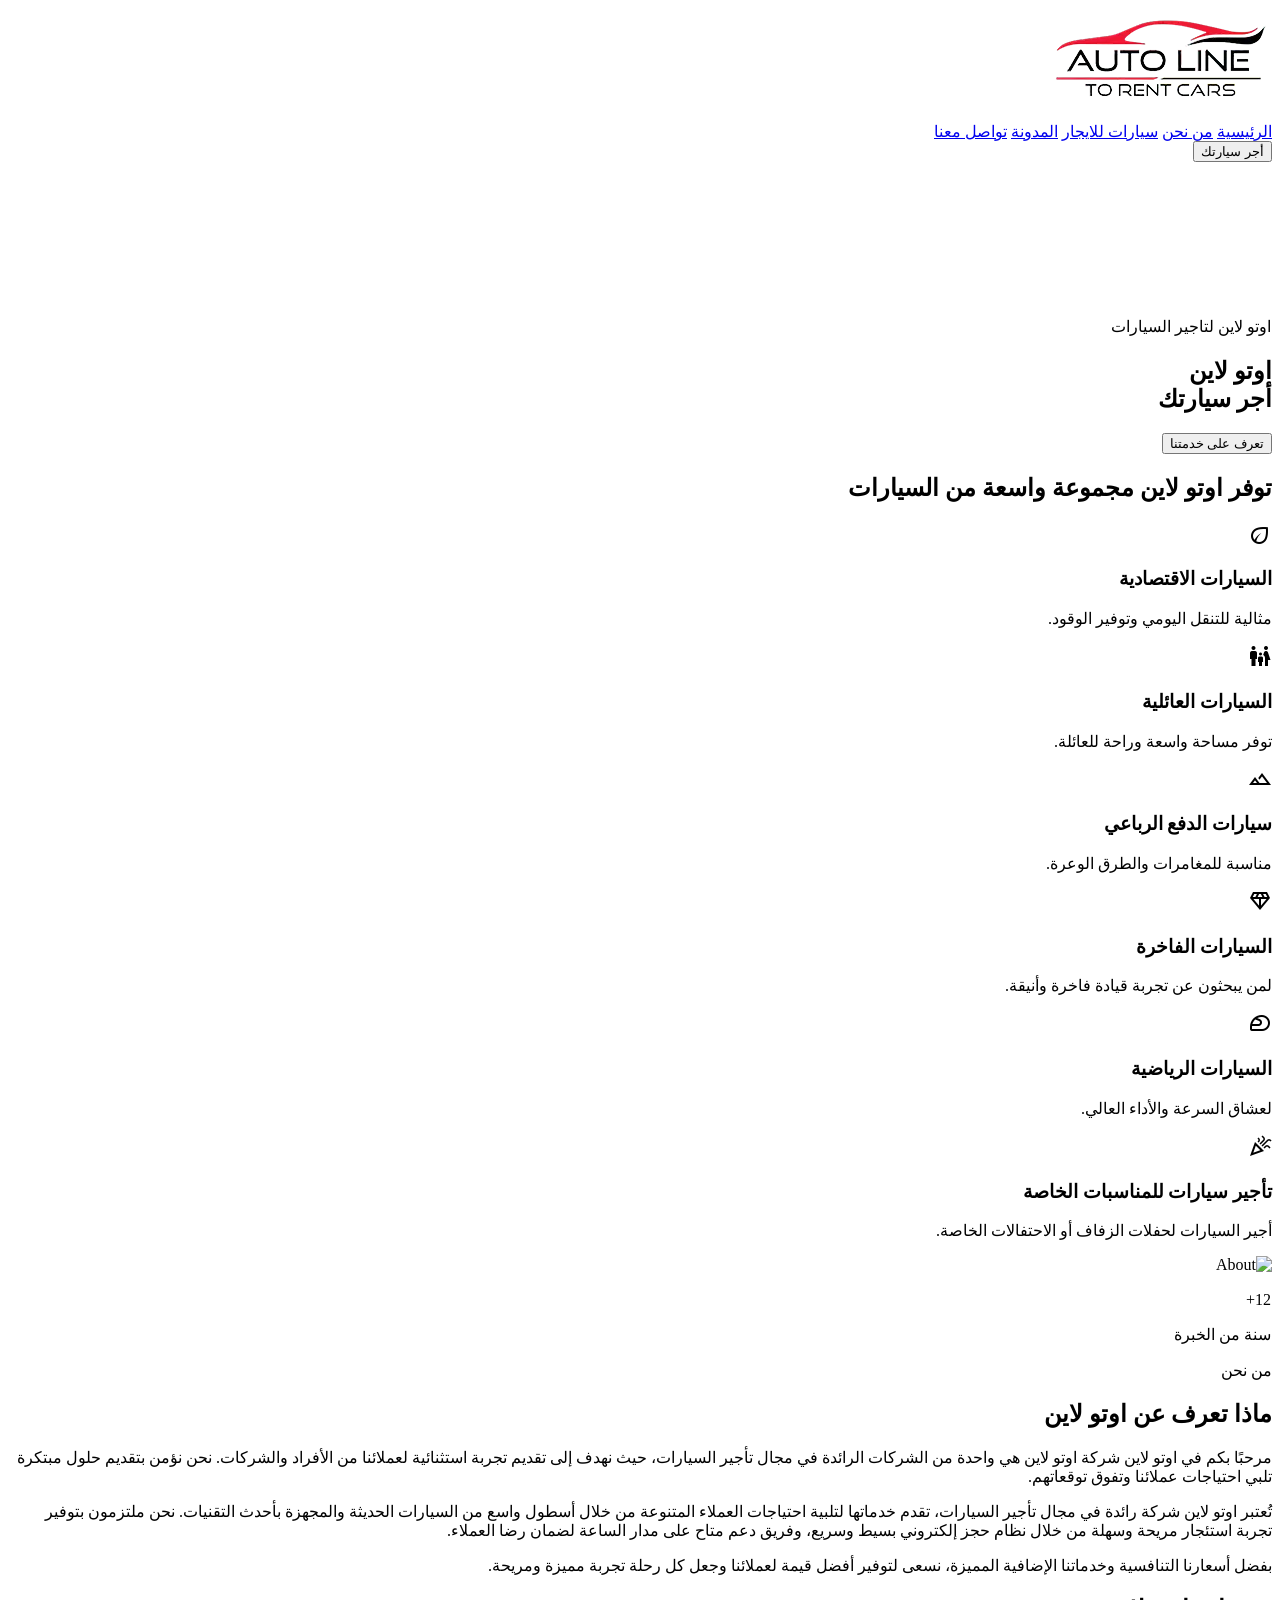
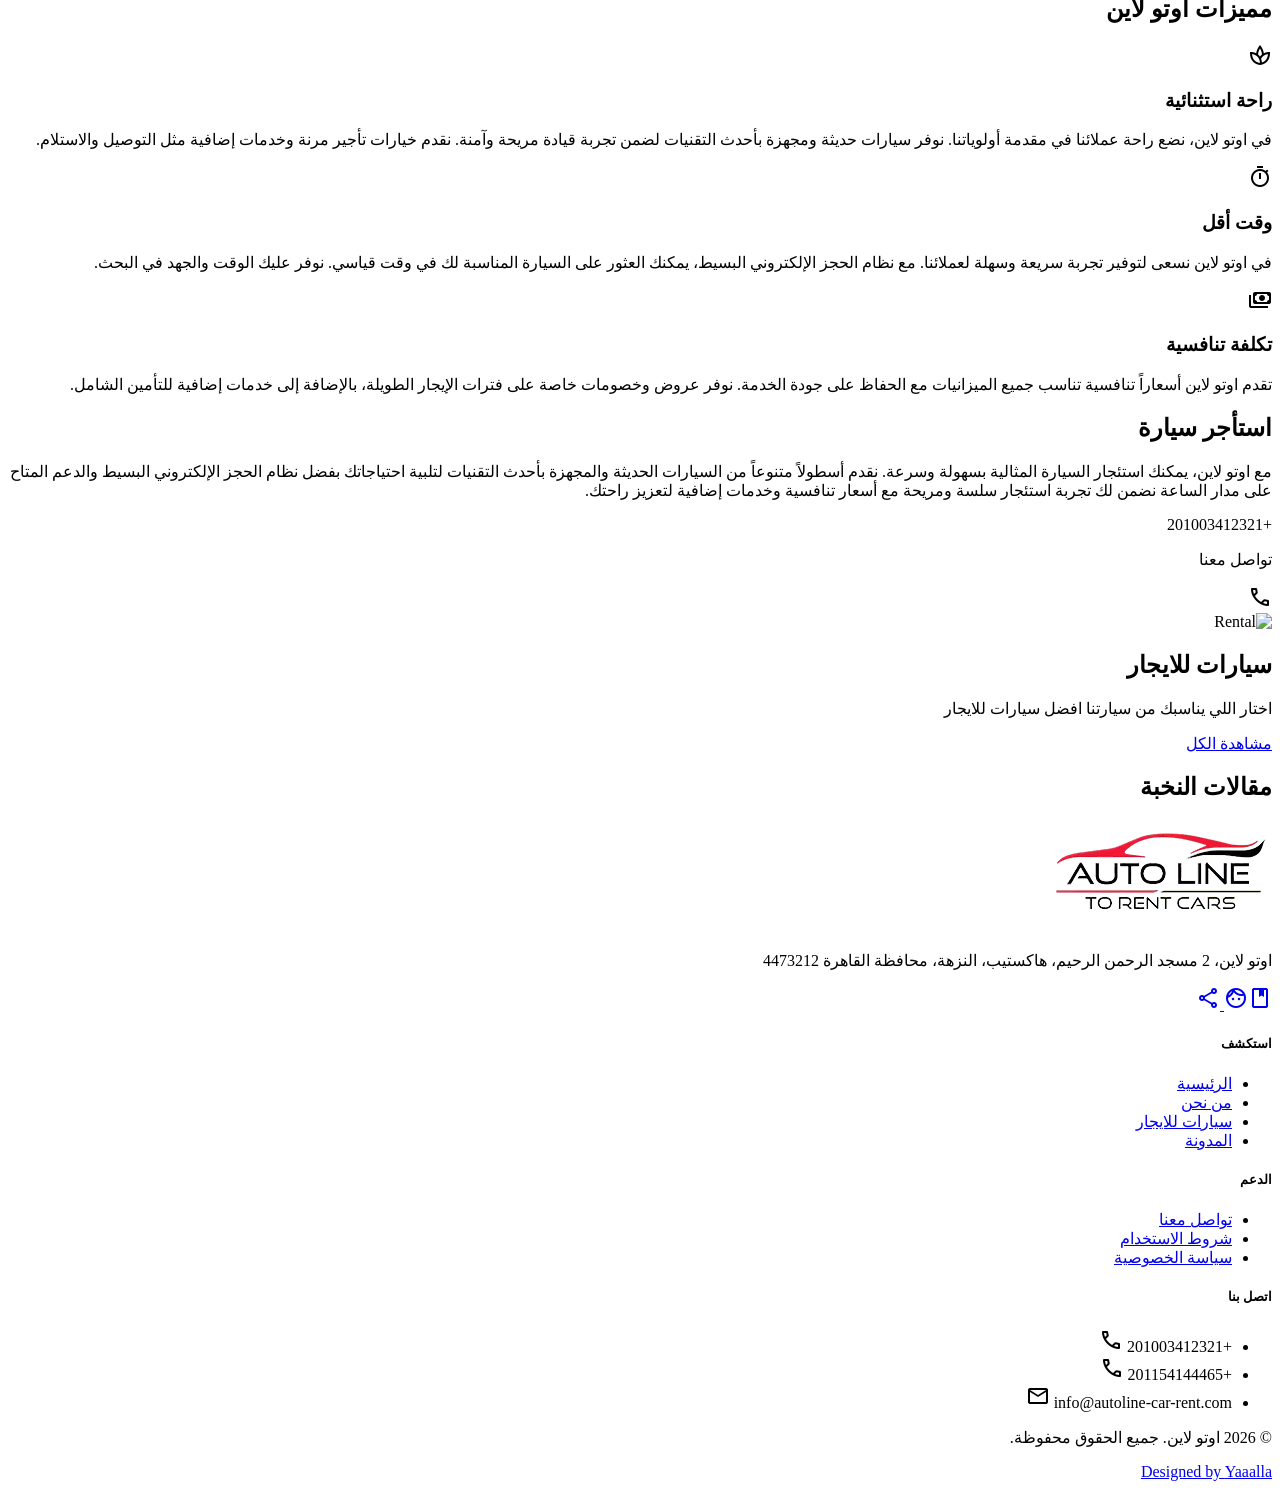
==== index.html @ dcdadbb6 "frist push" ====
<!DOCTYPE html>
<html class="dark" lang="ar" dir="rtl">

<head>
    <meta charset="utf-8" />
    <meta content="width=device-width, initial-scale=1.0" name="viewport" />
    <title>اوتو لاين | تأجير سيارات فاخرة في دبي</title>
    <meta name="description"
        content="اوتو لاين لتاجير السيارات. استمتع بتجربة قيادة لا مثيل لها مع مجموعتنا الواسعة من السيارات الحديثة والفاخرة." />
    <script src="https://cdn.tailwindcss.com?plugins=forms,container-queries"></script>
    <link
        href="https://fonts.googleapis.com/css2?family=Cormorant+Garamond:wght@400;600;700&family=Manrope:wght@300;400;500;600;700&family=Cairo:wght@400;700&display=swap"
        rel="stylesheet" />
    <link href="https://fonts.googleapis.com/css2?family=Material+Symbols+Outlined:wght,FILL@100..700,0..1&display=swap"
        rel="stylesheet" />
    <link rel="stylesheet" href="index.css">
    <link rel="stylesheet" href="mobile_app.css">
    <script id="tailwind-config">
        tailwind.config = {
            darkMode: "class",
            theme: {
                extend: {
                    colors: {
                        "primary": "#c9a96e",
                        "background-dark": "#12110f",
                        "surface": "#1c1c1c",
                    },
                    fontFamily: {
                        "display": ["Manrope", "Cairo", "sans-serif"],
                        "serif": ["Cormorant Garamond", "serif"],
                    },
                },
            },
        }
    </script>
    <style>
        .hero-gradient {
            background: linear-gradient(to bottom, rgba(18, 17, 15, 0.2) 0%, rgba(18, 17, 15, 0.9) 100%);
        }

        .glass {
            background: rgba(255, 255, 255, 0.05);
            backdrop-filter: blur(10px);
            border: 1px solid rgba(255, 255, 255, 0.1);
        }
    </style>
</head>

<body class="bg-background-dark text-slate-100 font-display">
    <!-- Top Navigation -->
    <header
        class="fixed top-0 w-full z-50 border-b border-white/10 bg-background-dark/80 backdrop-blur-md px-6 lg:px-20 py-4 flex items-center justify-between">
        <a href="index.html" class="flex items-center gap-2">
            <img src="logo-b.webp" alt="AutoLine Logo" class="h-12 w-auto object-contain" />
        </a>
        <nav class="hidden md:flex items-center gap-10">
            <a class="text-sm font-medium hover:text-primary transition-colors uppercase tracking-widest text-primary"
                href="index.html">الرئيسية</a>
            <a class="text-sm font-medium hover:text-primary transition-colors uppercase tracking-widest"
                href="about.html">من نحن</a>
            <a class="text-sm font-medium hover:text-primary transition-colors uppercase tracking-widest"
                href="fleet.html">سيارات للايجار</a>
            <a class="text-sm font-medium hover:text-primary transition-colors uppercase tracking-widest"
                href="blog.html">المدونة</a>
            <a class="text-sm font-medium hover:text-primary transition-colors uppercase tracking-widest"
                href="contact.html">تواصل معنا</a>
        </nav>
        <button onclick="window.location.href='fleet.html'"
            class="bg-primary text-background-dark px-8 py-2.5 rounded-lg font-bold text-sm uppercase tracking-wider hover:bg-white transition-all shadow-lg">أجر
            سيارتك</button>
    </header>

    <!-- Hero Section -->
    <section class="relative h-screen w-full flex flex-col items-center justify-center overflow-hidden">
        <div class="absolute inset-0 z-0 text-right">
            <div class="absolute inset-0 hero-gradient z-10"></div>
            <video autoplay class="absolute inset-0 w-full h-full object-cover grayscale opacity-40" loop muted
                playsinline preload="none"
                poster="https://lh3.googleusercontent.com/aida-public/[base64]">
                <source
                    src="https://assets.mixkit.co/videos/preview/mixkit-black-luxury-car-parked-under-a-covered-driveway-34440-large.mp4"
                    type="video/mp4" />
            </video>
        </div>
        <div class="relative z-20 text-center px-4 max-w-5xl">
            <div class="glass inline-block px-6 py-2 rounded-full mb-8">
                <span class="text-primary font-serif text-xl tracking-wide">اوتو لاين لتاجير السيارات</span>
            </div>
            <h1 class="font-serif text-6xl md:text-8xl lg:text-[80px] leading-tight text-white mb-8 italic">
                اوتو لاين <br /> <span class="italic text-primary">أجر سيارتك</span>
            </h1>
            <button onclick="window.location.href='fleet.html'"
                class="bg-primary text-background-dark px-12 py-4 rounded-xl font-bold text-lg uppercase tracking-wider hover:bg-white transition-all shadow-2xl">تعرف
                على خدمتنا</button>
        </div>
    </section>

    <!-- Services Section -->
    <section class="py-24 px-6 lg:px-20 bg-background-dark border-b border-white/5">
        <div class="max-w-7xl mx-auto">
            <div class="mb-16 text-right">
                <h2 class="font-serif text-5xl text-white mb-4 italic">توفر اوتو لاين مجموعة واسعة من السيارات</h2>
                <div class="h-1 w-20 bg-primary mb-8 ml-auto"></div>
            </div>
            <div class="grid md:grid-cols-2 lg:grid-cols-3 gap-8">
                <div
                    class="p-8 border border-white/5 bg-surface rounded-2xl hover:border-primary/30 transition-all text-right group">
                    <span
                        class="text-primary material-symbols-outlined text-4xl mb-6 group-hover:scale-110 transition-transform block">eco</span>
                    <h3 class="text-xl font-bold text-white mb-4">السيارات الاقتصادية</h3>
                    <p class="text-slate-400 text-sm leading-relaxed">مثالية للتنقل اليومي وتوفير الوقود.</p>
                </div>
                <div
                    class="p-8 border border-white/5 bg-surface rounded-2xl hover:border-primary/30 transition-all text-right group">
                    <span
                        class="text-primary material-symbols-outlined text-4xl mb-6 group-hover:scale-110 transition-transform block">family_restroom</span>
                    <h3 class="text-xl font-bold text-white mb-4">السيارات العائلية</h3>
                    <p class="text-slate-400 text-sm leading-relaxed">توفر مساحة واسعة وراحة للعائلة.</p>
                </div>
                <div
                    class="p-8 border border-white/5 bg-surface rounded-2xl hover:border-primary/30 transition-all text-right group">
                    <span
                        class="text-primary material-symbols-outlined text-4xl mb-6 group-hover:scale-110 transition-transform block">terrain</span>
                    <h3 class="text-xl font-bold text-white mb-4">سيارات الدفع الرباعي</h3>
                    <p class="text-slate-400 text-sm leading-relaxed">مناسبة للمغامرات والطرق الوعرة.</p>
                </div>
                <div
                    class="p-8 border border-white/5 bg-surface rounded-2xl hover:border-primary/30 transition-all text-right group">
                    <span
                        class="text-primary material-symbols-outlined text-4xl mb-6 group-hover:scale-110 transition-transform block">diamond</span>
                    <h3 class="text-xl font-bold text-white mb-4">السيارات الفاخرة</h3>
                    <p class="text-slate-400 text-sm leading-relaxed">لمن يبحثون عن تجربة قيادة فاخرة وأنيقة.</p>
                </div>
                <div
                    class="p-8 border border-white/5 bg-surface rounded-2xl hover:border-primary/30 transition-all text-right group">
                    <span
                        class="text-primary material-symbols-outlined text-4xl mb-6 group-hover:scale-110 transition-transform block">sports_motorsports</span>
                    <h3 class="text-xl font-bold text-white mb-4">السيارات الرياضية</h3>
                    <p class="text-slate-400 text-sm leading-relaxed">لعشاق السرعة والأداء العالي.</p>
                </div>
                <div
                    class="p-8 border border-white/5 bg-surface rounded-2xl hover:border-primary/30 transition-all text-right group">
                    <span
                        class="text-primary material-symbols-outlined text-4xl mb-6 group-hover:scale-110 transition-transform block">celebration</span>
                    <h3 class="text-xl font-bold text-white mb-4">تأجير سيارات للمناسبات الخاصة</h3>
                    <p class="text-slate-400 text-sm leading-relaxed">أجير السيارات لحفلات الزفاف أو الاحتفالات الخاصة.
                    </p>
                </div>
            </div>
        </div>
    </section>

    <!-- About Section -->
    <section class="py-24 px-6 lg:px-20 bg-background-dark border-b border-white/5">
        <div class="max-w-7xl mx-auto grid lg:grid-cols-2 gap-20 items-center">
            <div class="order-2 lg:order-1 relative">
                <div class="rounded-3xl overflow-hidden border border-white/10 shadow-2xl">
                    <img src="https://images.unsplash.com/photo-1503376780353-7e6692767b70" alt="About"
                        class="w-full h-[500px] object-cover grayscale hover:grayscale-0 transition-all duration-700" />
                </div>
                <div class="absolute -bottom-10 -right-10 glass p-8 rounded-2xl hidden md:block">
                    <p class="text-primary font-serif italic text-4xl font-black">12+</p>
                    <p class="text-slate-400 text-xs uppercase tracking-widest mt-1 text-right">سنة من الخبرة</p>
                </div>
            </div>
            <div class="order-1 lg:order-2 text-right">
                <span class="text-primary font-serif uppercase tracking-[0.3em] text-sm mb-4 block italic">من نحن</span>
                <h2 class="font-serif text-5xl text-white mb-8 italic">ماذا تعرف عن اوتو لاين</h2>
                <div class="space-y-6 text-slate-400 text-lg font-light leading-relaxed">
                    <p>
                        مرحبًا بكم في اوتو لاين شركة اوتو لاين هي واحدة من الشركات الرائدة في مجال تأجير السيارات، حيث
                        نهدف إلى تقديم تجربة استثنائية لعملائنا من الأفراد والشركات. نحن نؤمن بتقديم حلول مبتكرة تلبي
                        احتياجات عملائنا وتفوق توقعاتهم.
                    </p>
                    <p>
                        تُعتبر اوتو لاين شركة رائدة في مجال تأجير السيارات، تقدم خدماتها لتلبية احتياجات العملاء
                        المتنوعة من خلال أسطول واسع من السيارات الحديثة والمجهزة بأحدث التقنيات. نحن ملتزمون بتوفير
                        تجربة استئجار مريحة وسهلة من خلال نظام حجز إلكتروني بسيط وسريع، وفريق دعم متاح على مدار الساعة
                        لضمان رضا العملاء.
                    </p>
                    <p>
                        بفضل أسعارنا التنافسية وخدماتنا الإضافية المميزة، نسعى لتوفير أفضل قيمة لعملائنا وجعل كل رحلة
                        تجربة مميزة ومريحة.
                    </p>
                </div>
            </div>
        </div>
    </section>

    <!-- Features Section -->
    <section class="py-24 px-6 lg:px-20 bg-background-dark">
        <div class="max-w-7xl mx-auto text-right">
            <h2 class="font-serif text-5xl text-white mb-16 italic">مميزات اوتو لاين</h2>
            <div class="grid md:grid-cols-3 gap-12">
                <div class="text-right">
                    <div
                        class="w-20 h-20 bg-white/5 rounded-2xl flex items-center justify-center mb-8 mr-auto group hover:bg-primary transition-colors">
                        <span
                            class="text-primary material-symbols-outlined text-4xl group-hover:text-background-dark">spa</span>
                    </div>
                    <h3 class="text-2xl font-bold text-white mb-4">راحة استثنائية</h3>
                    <p class="text-slate-500 leading-relaxed font-light">
                        في اوتو لاين، نضع راحة عملائنا في مقدمة أولوياتنا. نوفر سيارات حديثة ومجهزة بأحدث التقنيات لضمن
                        تجربة قيادة مريحة وآمنة. نقدم خيارات تأجير مرنة وخدمات إضافية مثل التوصيل والاستلام.
                    </p>
                </div>
                <div class="text-right">
                    <div
                        class="w-20 h-20 bg-white/5 rounded-2xl flex items-center justify-center mb-8 mr-auto group hover:bg-primary transition-colors">
                        <span
                            class="text-primary material-symbols-outlined text-4xl group-hover:text-background-dark">timer</span>
                    </div>
                    <h3 class="text-2xl font-bold text-white mb-4">وقت أقل</h3>
                    <p class="text-slate-500 leading-relaxed font-light">
                        في اوتو لاين نسعى لتوفير تجربة سريعة وسهلة لعملائنا. مع نظام الحجز الإلكتروني البسيط، يمكنك
                        العثور على السيارة المناسبة لك في وقت قياسي. نوفر عليك الوقت والجهد في البحث.
                    </p>
                </div>
                <div class="text-right">
                    <div
                        class="w-20 h-20 bg-white/5 rounded-2xl flex items-center justify-center mb-8 mr-auto group hover:bg-primary transition-colors">
                        <span
                            class="text-primary material-symbols-outlined text-4xl group-hover:text-background-dark">payments</span>
                    </div>
                    <h3 class="text-2xl font-bold text-white mb-4">تكلفة تنافسية</h3>
                    <p class="text-slate-500 leading-relaxed font-light">
                        تقدم اوتو لاين أسعاراً تنافسية تناسب جميع الميزانيات مع الحفاظ على جودة الخدمة. نوفر عروض
                        وخصومات خاصة على فترات الإيجار الطويلة، بالإضافة إلى خدمات إضافية للتأمين الشامل.
                    </p>
                </div>
            </div>
        </div>
    </section>

    <!-- Rental CTA Section -->
    <section class="py-24 px-6 lg:px-20 bg-surface">
        <div class="max-w-7xl mx-auto grid lg:grid-cols-2 gap-16 items-center">
            <div class="text-right">
                <h2 class="font-serif text-5xl text-white mb-8 italic">استأجر سيارة</h2>
                <p class="text-slate-400 text-lg font-light leading-relaxed mb-10">
                    مع اوتو لاين، يمكنك استئجار السيارة المثالية بسهولة وسرعة. نقدم أسطولاً متنوعاً من السيارات الحديثة
                    والمجهزة بأحدث التقنيات لتلبية احتياجاتك بفضل نظام الحجز الإلكتروني البسيط والدعم المتاح على مدار
                    الساعة نضمن لك تجربة استئجار سلسة ومريحة مع أسعار تنافسية وخدمات إضافية لتعزيز راحتك.
                </p>
                <div class="flex items-center gap-6 justify-end">
                    <div class="text-right">
                        <p class="text-white font-bold text-lg">+201003412321</p>
                        <p class="text-slate-500 text-xs uppercase tracking-widest mt-1">تواصل معنا</p>
                    </div>
                    <div class="w-12 h-12 bg-primary rounded-full flex items-center justify-center">
                        <span class="material-symbols-outlined text-background-dark">call</span>
                    </div>
                </div>
            </div>
            <div class="relative">
                <div class="rounded-3xl overflow-hidden shadow-2xl">
                    <img src="https://images.unsplash.com/photo-1503376780353-7e6692767b70" alt="Rental"
                        class="w-full h-full object-cover" />
                </div>
            </div>
        </div>
    </section>

    <!-- Featured Cars Showcase -->
    <section class="py-24 px-6 lg:px-20 bg-background-dark">
        <div class="max-w-7xl mx-auto">
            <div class="flex flex-col md:flex-row justify-between items-end mb-16 gap-6 text-right">
                <div>
                    <h2 class="font-serif text-5xl text-white mb-4 italic">سيارات للايجار</h2>
                    <p class="text-slate-400 uppercase tracking-widest text-xs font-medium text-right">اختار اللي يناسبك
                        من سيارتنا افضل سيارات للايجار</p>
                </div>
                <a href="fleet.html" class="text-primary font-bold text-sm hover:underline">مشاهدة الكل</a>
            </div>

            <div id="cars-grid" class="grid md:grid-cols-2 lg:grid-cols-3 gap-8 text-right">
                <div class="skeleton h-80 rounded-2xl"></div>
                <div class="skeleton h-80 rounded-2xl"></div>
                <div class="skeleton h-80 rounded-2xl"></div>
            </div>
        </div>
    </section>

    <!-- Latest Blogs Section -->
    <section class="py-24 px-6 lg:px-20 bg-background-dark border-t border-white/5">
        <div class="max-w-7xl mx-auto">
            <div class="mb-16 text-right">
                <h2 class="font-serif text-5xl text-white mb-4 italic">مقالات النخبة</h2>
                <div class="h-1 w-20 bg-primary mb-8 ml-auto"></div>
            </div>
            <div id="blog-grid" class="grid md:grid-cols-2 lg:grid-cols-3 gap-10 text-right">
                <!-- Blog cards loaded via JS -->
                <div class="skeleton h-96 rounded-2xl"></div>
                <div class="skeleton h-96 rounded-2xl"></div>
                <div class="skeleton h-96 rounded-2xl"></div>
            </div>
        </div>
    </section>

    <footer class="bg-background-dark border-t border-white/5 pt-20 pb-10 px-6 lg:px-20 text-right">
        <div class="max-w-7xl mx-auto grid grid-cols-1 md:grid-cols-2 lg:grid-cols-4 gap-12 mb-20 text-right">
            <div>
                <a href="index.html" class="flex items-center gap-2 mb-8 justify-end">
                    <img src="logo-b.webp" alt="AutoLine Logo" class="h-12 w-auto object-contain" />
                </a>
                <p class="text-slate-500 text-sm leading-relaxed max-w-[250px] mr-auto md:mr-0">
                    اوتو لاين، 2 مسجد الرحمن الرحيم، هاكستيب، النزهة، محافظة القاهرة 4473212
                </p>
                <div class="flex gap-4 mt-8 justify-end">
                    <a href="#"
                        class="w-10 h-10 rounded-full bg-white/5 flex items-center justify-center hover:bg-primary hover:text-background-dark transition-all">
                        <i class="material-symbols-outlined text-sm">facebook</i>
                    </a>
                    <a href="#"
                        class="w-10 h-10 rounded-full bg-white/5 flex items-center justify-center hover:bg-primary hover:text-background-dark transition-all">
                        <i class="material-symbols-outlined text-sm">share</i>
                    </a>
                </div>
            </div>
            <div>
                <h5 class="text-white font-bold uppercase tracking-widest text-xs mb-8 border-r-4 border-primary pr-3">
                    استكشف</h5>
                <ul class="space-y-4 text-slate-500 text-sm">
                    <li><a class="hover:text-primary transition-colors block" href="index.html">الرئيسية</a></li>
                    <li><a class="hover:text-primary transition-colors block" href="about.html">من نحن</a></li>
                    <li><a class="hover:text-primary transition-colors block" href="fleet.html">سيارات للايجار</a></li>
                    <li><a class="hover:text-primary transition-colors block" href="blog.html">المدونة</a></li>
                </ul>
            </div>
            <div>
                <h5 class="text-white font-bold uppercase tracking-widest text-xs mb-8 border-r-4 border-primary pr-3">
                    الدعم</h5>
                <ul class="space-y-4 text-slate-500 text-sm">
                    <li><a class="hover:text-primary transition-colors block" href="contact.html">تواصل معنا</a></li>
                    <li><a class="hover:text-primary transition-colors block" href="#">شروط الاستخدام</a></li>
                    <li><a class="hover:text-primary transition-colors block" href="#">سياسة الخصوصية</a></li>
                </ul>
            </div>
            <div>
                <h5 class="text-white font-bold uppercase tracking-widest text-xs mb-8 border-r-4 border-primary pr-3">
                    اتصل بنا</h5>
                <ul class="space-y-4 text-slate-500 text-sm">
                    <li class="flex items-center gap-3 justify-end text-sm">
                        <span class="text-slate-300 font-bold">+201003412321</span>
                        <span class="material-symbols-outlined text-primary text-lg">call</span>
                    </li>
                    <li class="flex items-center gap-3 justify-end text-sm">
                        <span class="text-slate-300 font-bold">+201154144465</span>
                        <span class="material-symbols-outlined text-primary text-lg">call</span>
                    </li>
                    <li class="flex items-center gap-3 justify-end text-sm">
                        <span class="text-slate-300">info@autoline-car-rent.com</span>
                        <span class="material-symbols-outlined text-primary text-lg">mail</span>
                    </li>
                </ul>
            </div>
        </div>
        <div class="max-w-7xl mx-auto border-t border-white/5 pt-10 text-center space-y-4">
            <p class="text-slate-600 text-[10px] uppercase tracking-[0.3em]">© 2026 اوتو لاين. جميع الحقوق محفوظة.</p>
            <a href="https://yaaalla.com/" target="_blank"
                class="text-slate-500 text-[10px] uppercase tracking-[0.2em] hover:text-primary transition-colors block">
                Designed by <span class="text-primary font-black">Yaaalla</span>
            </a>
        </div>
    </footer>

    <script type="module">
        import { supabase, getOptimizedUrl, stripHtml, formatPrice, getCachedData, setCachedData } from './supabase.js';

        async function fetchFeaturedCars() {
            const grid = document.getElementById('cars-grid');
            const cacheKey = 'featured-cars-cache';

            // 1. Show Cached Data Immediately
            const cachedData = getCachedData(cacheKey);
            if (cachedData) {
                renderCars(cachedData, grid);
            }

            // 2. Fetch Latest in Background
            const { data, error } = await supabase
                .from('cars')
                .select('id, name, price_per_day, transmission, seats, car_images(url, is_primary)')
                .limit(6);

            if (error) {
                console.error(error);
                return;
            }

            // 3. Update UI and Cache
            setCachedData(cacheKey, data);
            renderCars(data, grid);
        }

        function renderCars(data, grid) {
            grid.innerHTML = data.map(car => {
                const primaryImgObj = car.car_images?.find(i => i.is_primary) || car.car_images?.[0];
                const primaryImage = getOptimizedUrl(primaryImgObj?.url, { width: 600, quality: 70 });
                return `
                    <div class="group bg-surface rounded-3xl overflow-hidden border border-white/5 hover:border-primary/20 transition-all text-right translate-y-0 hover:-translate-y-4">
                        <div class="h-64 relative overflow-hidden bg-white/5">
                            <img src="${primaryImage || 'https://images.unsplash.com/photo-1542362567-b055002b91f4'}" class="w-full h-full object-cover transition-transform duration-700 group-hover:scale-110" loading="lazy"/>
                            <div class="absolute top-6 left-6 bg-background-dark/80 backdrop-blur-md px-4 py-2 rounded-full border border-white/10 text-primary font-sans text-sm font-bold">
                                ${formatPrice(car.price_per_day)} / يوم
                            </div>
                        </div>
                        <div class="p-8">
                            <h3 class="font-serif text-2xl text-white mb-4 italic">${car.name}</h3>
                            <div class="flex items-center gap-6 mb-8">
                                <span class="flex items-center gap-2 text-[10px] text-slate-500 uppercase tracking-widest">
                                    <span class="material-symbols-outlined text-sm text-primary">airline_seat_recline_extra</span> ${car.seats} مقاعد
                                </span>
                                <span class="flex items-center gap-2 text-[10px] text-slate-500 uppercase tracking-widest">
                                    <span class="material-symbols-outlined text-sm text-primary">settings</span> ${car.transmission === 'Automatic' ? 'أوتو' : 'يدوي'}
                                </span>
                            </div>
                            <button onclick="window.location.href='car-details.html?id=${car.id}'" class="w-full border border-primary/30 text-primary py-4 rounded-xl text-[10px] font-black uppercase tracking-widest hover:bg-primary hover:text-background-dark transition-all">
                                التفاصيل
                            </button>
                        </div>
                    </div>
                `;
            }).join('');
        }

        async function fetchLatestBlogs() {
            const grid = document.getElementById('blog-grid');
            const cacheKey = 'blogs-cache';

            const cachedData = getCachedData(cacheKey);
            if (cachedData) renderBlogs(cachedData, grid);

            const { data, error } = await supabase
                .from('blogs')
                .select('id, title, content, image_url, created_at')
                .limit(3)
                .order('created_at', { ascending: false });

            if (error) return;

            setCachedData(cacheKey, data);
            renderBlogs(data, grid);
        }

        function renderBlogs(data, grid) {
            grid.innerHTML = data.map(post => {
                const optimizedImg = getOptimizedUrl(post.image_url, { width: 600, quality: 70 });
                return `
                    <div class="group bg-surface rounded-2xl overflow-hidden border border-white/5 hover:border-primary/30 transition-all flex flex-col translate-y-0 hover:-translate-y-2">
                        <div class="aspect-video overflow-hidden">
                            <img src="${optimizedImg || 'https://images.unsplash.com/photo-1542362567-b055002b91f4'}" class="w-full h-full object-cover group-hover:scale-110 transition-transform duration-700" loading="lazy"/>
                        </div>
                        <div class="p-8 flex-1 flex flex-col">
                            <span class="text-primary font-bold uppercase tracking-[0.2em] text-[10px] mb-4 block border-r border-primary/30 pr-2">${new Date(post.created_at).toLocaleDateString('ar-EG', { day: 'numeric', month: 'long', year: 'numeric' })}</span>
                            <h3 class="text-white font-serif text-2xl italic mb-6 leading-tight line-clamp-2 min-h-[4rem]">${post.title}</h3>
                            <p class="text-slate-400 text-sm font-light leading-relaxed mb-8 flex-1 line-clamp-3">
                                ${stripHtml(post.content).substring(0, 150)}...
                            </p>
                            <a href="blog-details.html?id=${post.id}" class="inline-flex items-center gap-2 text-primary text-[10px] font-black uppercase tracking-widest hover:text-white transition-colors group">
                                اقرأ المزيد
                                <span class="material-symbols-outlined text-sm transform transition-transform group-hover:translate-x-1">arrow_forward</span>
                                <span class="material-symbols-outlined text-sm transform transition-transform group-hover:-translate-x-1 hidden">arrow_back</span>
                            </a>
                        </div>
                    </div>
                `;
            }).join('');
        }

        fetchFeaturedCars();
        fetchLatestBlogs();
    </script>
    <script src="mobile_app.js"></script>
</body>

</html>
---- index.css ----
/* Skeleton Loading Animation */
@keyframes shimmer {
    0% { background-position: -200% 0; }
    100% { background-position: 200% 0; }
}

.skeleton {
    background: linear-gradient(90deg, #1c1c1c 25%, #252525 50%, #1c1c1c 75%);
    background-size: 200% 100%;
    animation: shimmer 1.5s infinite linear;
    border-radius: 0.75rem;
}

/* Image Placeholder */
.img-placeholder {
    background-color: #1c1c1c;
    position: relative;
    overflow: hidden;
}

.img-placeholder::after {
    content: "";
    display: block;
    padding-top: 56.25%; /* 16:9 Aspect Ratio */
}
---- mobile_app.css ----
/* Mobile App Specific Styles */

/* Hide traditional header on mobile if needed, or adjust it */
@media (max-width: 767px) {
    /* Ensure body has space for bottom nav */
    body {
        padding-bottom: 70px; /* Space for bottom nav */
        overflow-x: hidden;
    }

    /* Bottom Navigation Bar */
    .mobile-nav {
        position: fixed;
        bottom: 0;
        left: 0;
        right: 0;
        height: 70px;
        background: rgba(28, 28, 28, 0.95);
        backdrop-filter: blur(10px);
        border-top: 1px solid rgba(255, 255, 255, 0.05);
        display: flex;
        justify-content: space-around;
        align-items: center;
        z-index: 1000;
        padding-bottom: env(safe-area-inset-bottom);
        box-shadow: 0 -4px 20px rgba(0, 0, 0, 0.5);
    }

    .mobile-nav-item {
        display: flex;
        flex-direction: column;
        align-items: center;
        gap: 4px;
        color: #94a3b8; /* slate-400 */
        text-decoration: none;
        transition: all 0.3s ease;
        flex: 1;
    }

    .mobile-nav-item .material-symbols-outlined {
        font-size: 24px;
        transition: transform 0.3s ease;
    }

    .mobile-nav-item span:not(.material-symbols-outlined) {
        font-size: 10px;
        font-weight: 700;
        text-transform: uppercase;
        letter-spacing: 0.05em;
    }

    .mobile-nav-item.active {
        color: #c9a96e; /* primary */
    }

    .mobile-nav-item.active .material-symbols-outlined {
        transform: translateY(-2px);
        font-variation-settings: 'FILL' 1;
    }

    /* Page Transitions */
    .page-transition-overlay {
        position: fixed;
        top: 0;
        left: 0;
        width: 100%;
        height: 100%;
        background: #12110f;
        z-index: 9999;
        opacity: 0;
        pointer-events: none;
        transition: opacity 0.3s ease;
    }

    .page-transition-overlay.loading {
        opacity: 1;
        pointer-events: auto;
    }

    /* App-like spacing */
    .section-padding {
        padding-top: 2rem;
        padding-bottom: 2rem;
    }

    /* Touch targets */
    button, a {
        min-height: 44px;
        min-width: 44px;
    }
    /* Horizontal Cards for Mobile (Option) */
    .mobile-card-horizontal {
        display: flex;
        flex-direction: row;
        height: 120px;
        gap: 12px;
        padding: 8px;
    }

    .mobile-card-horizontal .card-img {
        width: 100px;
        height: 100%;
        border-radius: 12px;
        flex-shrink: 0;
    }

    .mobile-card-horizontal .card-content {
        flex: 1;
        display: flex;
        flex-direction: column;
        justify-content: center;
    }

    /* Filter Drawer for Fleet */
    .mobile-filter-drawer {
        position: fixed;
        bottom: 0;
        left: 0;
        right: 0;
        background: #1c1c1c;
        border-top-left-radius: 30px;
        border-top-right-radius: 30px;
        padding: 2rem;
        z-index: 2000;
        transform: translateY(100%);
        transition: transform 0.4s cubic-bezier(0.4, 0, 0.2, 1);
        max-height: 80vh;
        overflow-y: auto;
    }

    .mobile-filter-drawer.open {
        transform: translateY(0);
    }

    .mobile-filter-overlay {
        position: fixed;
        inset: 0;
        background: rgba(0,0,0,0.7);
        z-index: 1999;
        opacity: 0;
        pointer-events: none;
        transition: opacity 0.3s ease;
    }

    .mobile-filter-overlay.open {
        opacity: 1;
        pointer-events: auto;
    }

    /* Pull indicator for drawer */
    .drawer-handle {
        width: 40px;
        height: 4px;
        background: rgba(255,255,255,0.1);
        border-radius: 2px;
        margin: -1rem auto 1.5rem;
    }

    /* Simplify Top Header on Mobile */
    header {
        height: 60px !important;
        padding-top: 0 !important;
        padding-bottom: 0 !important;
    }

    header .h-12 {
        height: 32px !important;
    }

    header button {
        display: none !important; /* Hide CTA in header, use bottom nav or cards */
    }

    /* Compact Cards for Mobile */
    .mobile-card {
        border-radius: 12px !important;
        display: flex !important;
        flex-direction: row !important;
        height: 140px !important;
        background: #1c1c1c !important;
    }

    .mobile-card > div:first-child {
        width: 120px !important;
        height: 100% !important;
        flex-shrink: 0 !important;
    }

    .mobile-card .p-6 {
        padding: 12px !important;
        flex: 1 !important;
        display: flex !important;
        flex-direction: column !important;
        justify-content: center !important;
    }

    .mobile-card h3 {
        font-size: 1rem !important;
        margin-bottom: 4px !important;
    }

    .mobile-card .flex.gap-4 {
        margin-bottom: 8px !important;
    }

    .mobile-card button {
        padding-top: 4px !important;
        padding-bottom: 4px !important;
        margin-top: auto !important;
    }

    /* Swipeable Carousel for Grids */
    .mobile-swipe-grid {
        display: flex !important;
        overflow-x: auto !important;
        scroll-snap-type: x mandatory !important;
        gap: 16px !important;
        padding: 4px 4px 20px !important;
        -webkit-overflow-scrolling: touch;
        scrollbar-width: none; /* Hide scrollbar */
    }

    .mobile-swipe-grid::-webkit-scrollbar {
        display: none;
    }

    .mobile-swipe-grid > div {
        min-width: 280px !important;
        scroll-snap-align: center !important;
    }
}

/* Hide on Desktop */
@media (min-width: 768px) {
    .mobile-nav {
        display: none !important;
    }
}
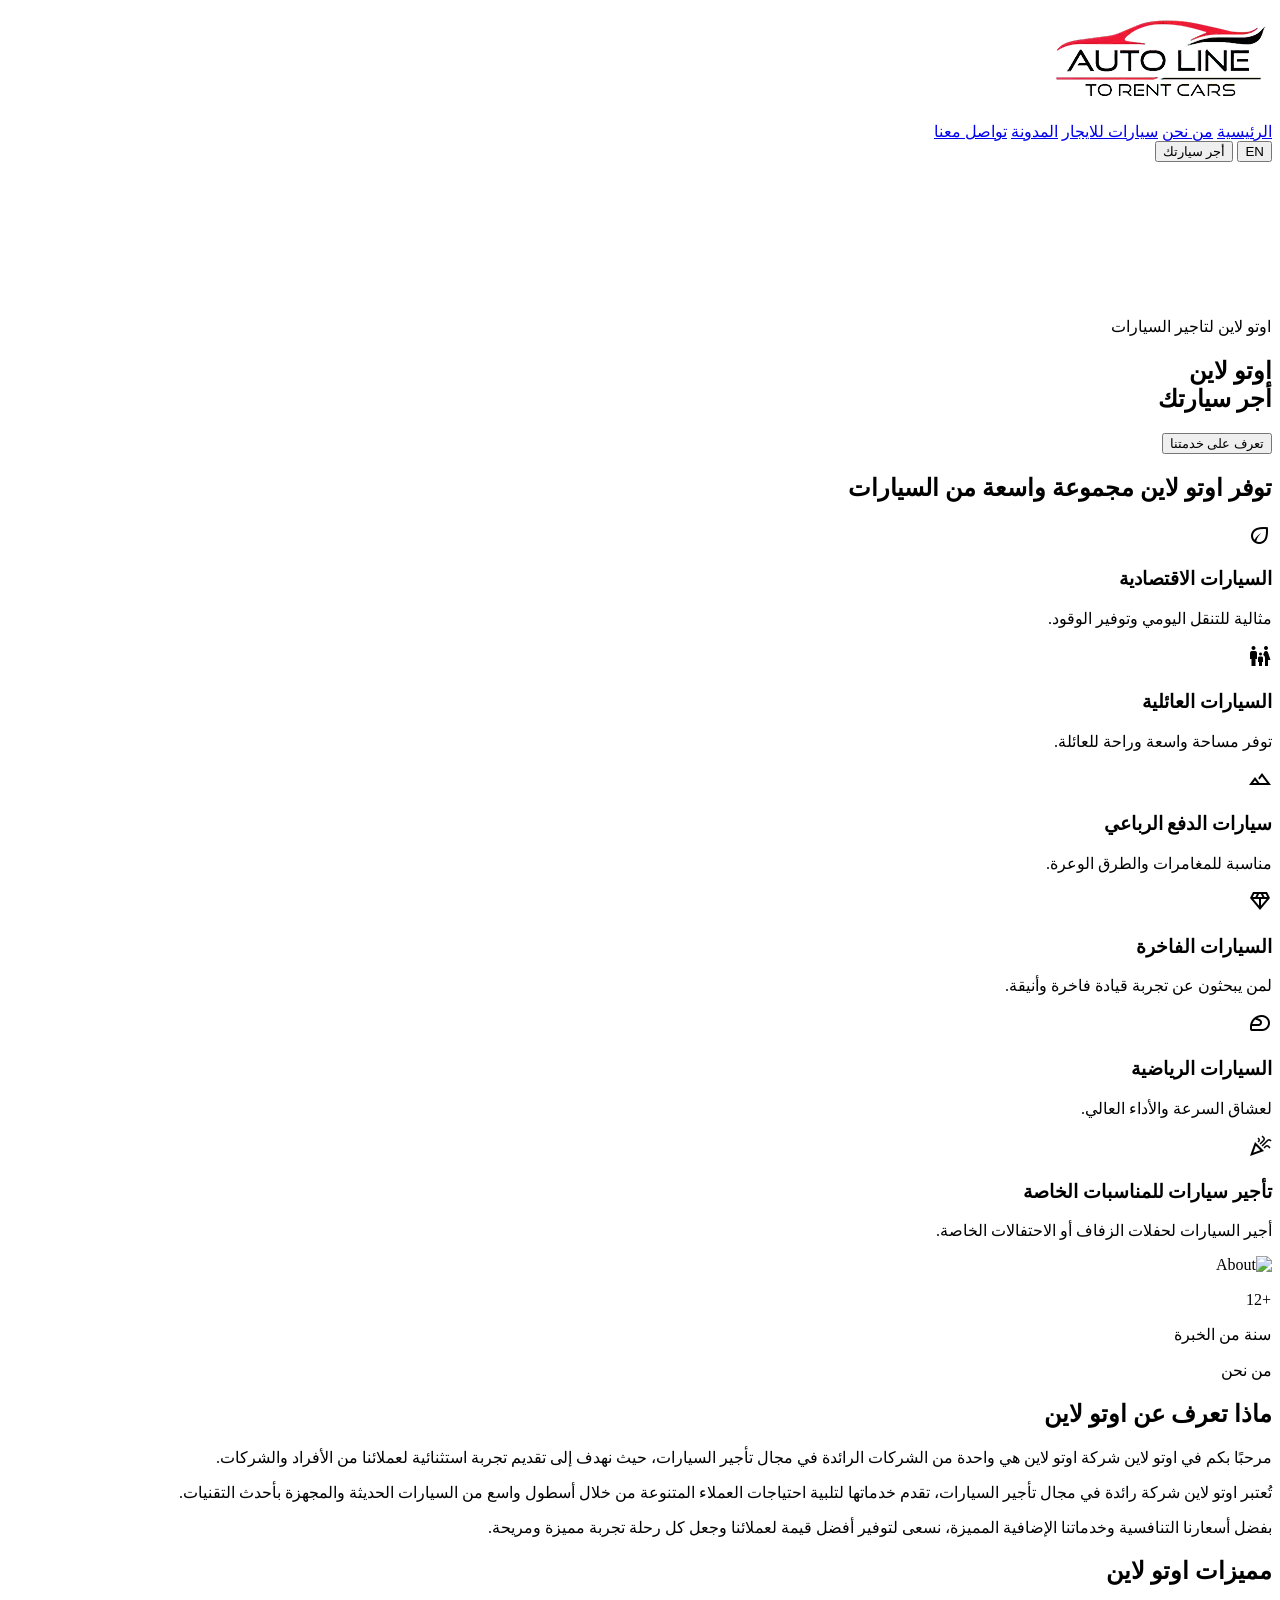
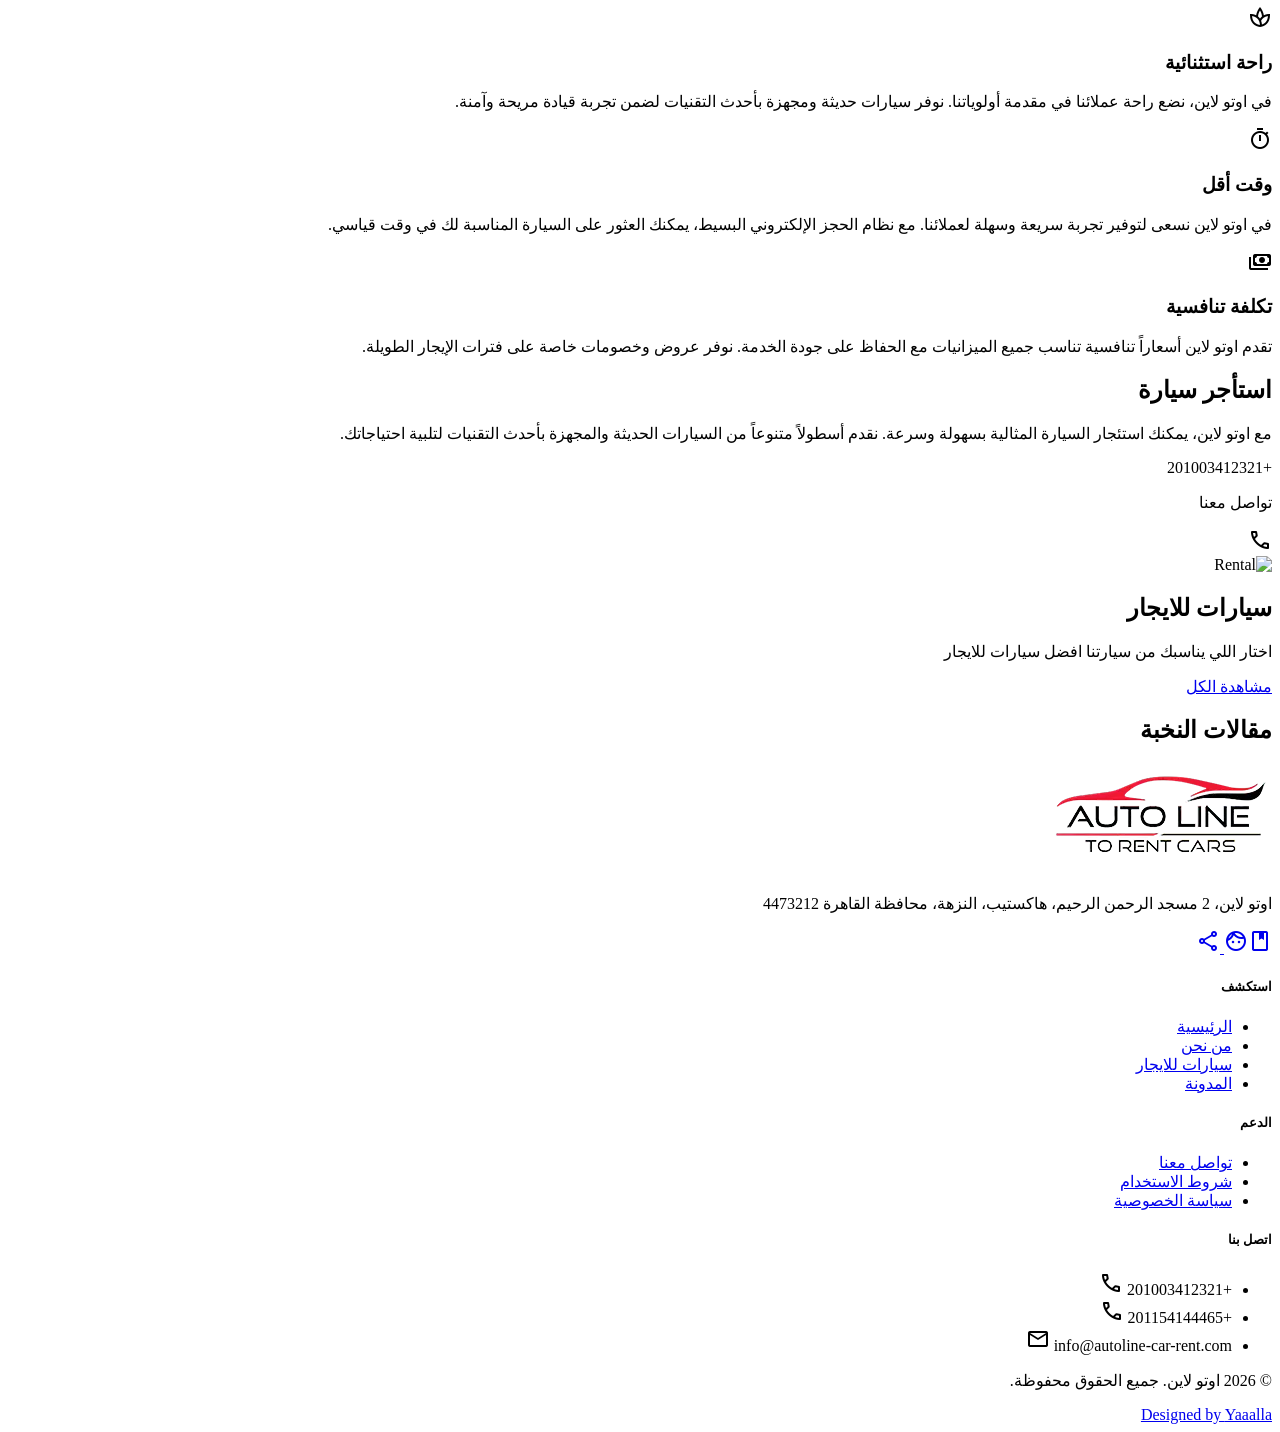
==== commit 7d2cca7d: "change lang" ====
--- a/index.html
+++ b/index.html
@@ -15,6 +15,7 @@
         rel="stylesheet" />
     <link rel="stylesheet" href="index.css">
     <link rel="stylesheet" href="mobile_app.css">
+    <script src="i18n.js"></script>
     <script id="tailwind-config">
         tailwind.config = {
             darkMode: "class",
@@ -54,20 +55,25 @@
             <img src="logo-b.webp" alt="AutoLine Logo" class="h-12 w-auto object-contain" />
         </a>
         <nav class="hidden md:flex items-center gap-10">
-            <a class="text-sm font-medium hover:text-primary transition-colors uppercase tracking-widest text-primary"
+            <a data-i18n="nav_home" class="text-sm font-medium hover:text-primary transition-colors uppercase tracking-widest text-primary"
                 href="index.html">الرئيسية</a>
-            <a class="text-sm font-medium hover:text-primary transition-colors uppercase tracking-widest"
+            <a data-i18n="nav_about" class="text-sm font-medium hover:text-primary transition-colors uppercase tracking-widest"
                 href="about.html">من نحن</a>
-            <a class="text-sm font-medium hover:text-primary transition-colors uppercase tracking-widest"
+            <a data-i18n="nav_fleet" class="text-sm font-medium hover:text-primary transition-colors uppercase tracking-widest"
                 href="fleet.html">سيارات للايجار</a>
-            <a class="text-sm font-medium hover:text-primary transition-colors uppercase tracking-widest"
+            <a data-i18n="nav_blog" class="text-sm font-medium hover:text-primary transition-colors uppercase tracking-widest"
                 href="blog.html">المدونة</a>
-            <a class="text-sm font-medium hover:text-primary transition-colors uppercase tracking-widest"
+            <a data-i18n="nav_contact" class="text-sm font-medium hover:text-primary transition-colors uppercase tracking-widest"
                 href="contact.html">تواصل معنا</a>
         </nav>
-        <button onclick="window.location.href='fleet.html'"
-            class="bg-primary text-background-dark px-8 py-2.5 rounded-lg font-bold text-sm uppercase tracking-wider hover:bg-white transition-all shadow-lg">أجر
-            سيارتك</button>
+        <div class="flex items-center gap-4">
+            <button onclick="window.i18n.toggleLanguage()" class="lang-toggle-btn text-xs font-bold border border-white/20 px-3 py-1 rounded hover:bg-white/10 transition-all">
+                EN
+            </button>
+            <button onclick="window.location.href='fleet.html'" data-i18n="nav_cta"
+                class="bg-primary text-background-dark px-8 py-2.5 rounded-lg font-bold text-sm uppercase tracking-wider hover:bg-white transition-all shadow-lg">أجر
+                سيارتك</button>
+        </div>
     </header>
 
     <!-- Hero Section -->
@@ -84,22 +90,21 @@
         </div>
         <div class="relative z-20 text-center px-4 max-w-5xl">
             <div class="glass inline-block px-6 py-2 rounded-full mb-8">
-                <span class="text-primary font-serif text-xl tracking-wide">اوتو لاين لتاجير السيارات</span>
+                <span data-i18n="hero_badge" class="text-primary font-serif text-xl tracking-wide">اوتو لاين لتاجير السيارات</span>
             </div>
             <h1 class="font-serif text-6xl md:text-8xl lg:text-[80px] leading-tight text-white mb-8 italic">
-                اوتو لاين <br /> <span class="italic text-primary">أجر سيارتك</span>
+                <span data-i18n="hero_title_1">اوتو لاين</span> <br /> <span data-i18n="hero_title_2" class="italic text-primary">أجر سيارتك</span>
             </h1>
-            <button onclick="window.location.href='fleet.html'"
+            <button onclick="window.location.href='fleet.html'" data-i18n="hero_cta"
                 class="bg-primary text-background-dark px-12 py-4 rounded-xl font-bold text-lg uppercase tracking-wider hover:bg-white transition-all shadow-2xl">تعرف
                 على خدمتنا</button>
         </div>
     </section>
 
-    <!-- Services Section -->
     <section class="py-24 px-6 lg:px-20 bg-background-dark border-b border-white/5">
         <div class="max-w-7xl mx-auto">
             <div class="mb-16 text-right">
-                <h2 class="font-serif text-5xl text-white mb-4 italic">توفر اوتو لاين مجموعة واسعة من السيارات</h2>
+                <h2 data-i18n="services_title" class="font-serif text-5xl text-white mb-4 italic">توفر اوتو لاين مجموعة واسعة من السيارات</h2>
                 <div class="h-1 w-20 bg-primary mb-8 ml-auto"></div>
             </div>
             <div class="grid md:grid-cols-2 lg:grid-cols-3 gap-8">
@@ -107,43 +112,43 @@
                     class="p-8 border border-white/5 bg-surface rounded-2xl hover:border-primary/30 transition-all text-right group">
                     <span
                         class="text-primary material-symbols-outlined text-4xl mb-6 group-hover:scale-110 transition-transform block">eco</span>
-                    <h3 class="text-xl font-bold text-white mb-4">السيارات الاقتصادية</h3>
-                    <p class="text-slate-400 text-sm leading-relaxed">مثالية للتنقل اليومي وتوفير الوقود.</p>
+                    <h3 data-i18n="service_economy_title" class="text-xl font-bold text-white mb-4">السيارات الاقتصادية</h3>
+                    <p data-i18n="service_economy_desc" class="text-slate-400 text-sm leading-relaxed">مثالية للتنقل اليومي وتوفير الوقود.</p>
                 </div>
                 <div
                     class="p-8 border border-white/5 bg-surface rounded-2xl hover:border-primary/30 transition-all text-right group">
                     <span
                         class="text-primary material-symbols-outlined text-4xl mb-6 group-hover:scale-110 transition-transform block">family_restroom</span>
-                    <h3 class="text-xl font-bold text-white mb-4">السيارات العائلية</h3>
-                    <p class="text-slate-400 text-sm leading-relaxed">توفر مساحة واسعة وراحة للعائلة.</p>
+                    <h3 data-i18n="service_family_title" class="text-xl font-bold text-white mb-4">السيارات العائلية</h3>
+                    <p data-i18n="service_family_desc" class="text-slate-400 text-sm leading-relaxed">توفر مساحة واسعة وراحة للعائلة.</p>
                 </div>
                 <div
                     class="p-8 border border-white/5 bg-surface rounded-2xl hover:border-primary/30 transition-all text-right group">
                     <span
                         class="text-primary material-symbols-outlined text-4xl mb-6 group-hover:scale-110 transition-transform block">terrain</span>
-                    <h3 class="text-xl font-bold text-white mb-4">سيارات الدفع الرباعي</h3>
-                    <p class="text-slate-400 text-sm leading-relaxed">مناسبة للمغامرات والطرق الوعرة.</p>
+                    <h3 data-i18n="service_suv_title" class="text-xl font-bold text-white mb-4">سيارات الدفع الرباعي</h3>
+                    <p data-i18n="service_suv_desc" class="text-slate-400 text-sm leading-relaxed">مناسبة للمغامرات والطرق الوعرة.</p>
                 </div>
                 <div
                     class="p-8 border border-white/5 bg-surface rounded-2xl hover:border-primary/30 transition-all text-right group">
                     <span
                         class="text-primary material-symbols-outlined text-4xl mb-6 group-hover:scale-110 transition-transform block">diamond</span>
-                    <h3 class="text-xl font-bold text-white mb-4">السيارات الفاخرة</h3>
-                    <p class="text-slate-400 text-sm leading-relaxed">لمن يبحثون عن تجربة قيادة فاخرة وأنيقة.</p>
+                    <h3 data-i18n="service_luxury_title" class="text-xl font-bold text-white mb-4">السيارات الفاخرة</h3>
+                    <p data-i18n="service_luxury_desc" class="text-slate-400 text-sm leading-relaxed">لمن يبحثون عن تجربة قيادة فاخرة وأنيقة.</p>
                 </div>
                 <div
                     class="p-8 border border-white/5 bg-surface rounded-2xl hover:border-primary/30 transition-all text-right group">
                     <span
                         class="text-primary material-symbols-outlined text-4xl mb-6 group-hover:scale-110 transition-transform block">sports_motorsports</span>
-                    <h3 class="text-xl font-bold text-white mb-4">السيارات الرياضية</h3>
-                    <p class="text-slate-400 text-sm leading-relaxed">لعشاق السرعة والأداء العالي.</p>
+                    <h3 data-i18n="service_sports_title" class="text-xl font-bold text-white mb-4">السيارات الرياضية</h3>
+                    <p data-i18n="service_sports_desc" class="text-slate-400 text-sm leading-relaxed">لعشاق السرعة والأداء العالي.</p>
                 </div>
                 <div
                     class="p-8 border border-white/5 bg-surface rounded-2xl hover:border-primary/30 transition-all text-right group">
                     <span
                         class="text-primary material-symbols-outlined text-4xl mb-6 group-hover:scale-110 transition-transform block">celebration</span>
-                    <h3 class="text-xl font-bold text-white mb-4">تأجير سيارات للمناسبات الخاصة</h3>
-                    <p class="text-slate-400 text-sm leading-relaxed">أجير السيارات لحفلات الزفاف أو الاحتفالات الخاصة.
+                    <h3 data-i18n="service_events_title" class="text-xl font-bold text-white mb-4">تأجير سيارات للمناسبات الخاصة</h3>
+                    <p data-i18n="service_events_desc" class="text-slate-400 text-sm leading-relaxed">أجير السيارات لحفلات الزفاف أو الاحتفالات الخاصة.
                     </p>
                 </div>
             </div>
@@ -159,26 +164,26 @@
                         class="w-full h-[500px] object-cover grayscale hover:grayscale-0 transition-all duration-700" />
                 </div>
                 <div class="absolute -bottom-10 -right-10 glass p-8 rounded-2xl hidden md:block">
-                    <p class="text-primary font-serif italic text-4xl font-black">12+</p>
-                    <p class="text-slate-400 text-xs uppercase tracking-widest mt-1 text-right">سنة من الخبرة</p>
+                    <p data-i18n="about_experience_num" class="text-primary font-serif italic text-4xl font-black">12+</p>
+                    <p data-i18n="about_experience_text" class="text-slate-400 text-xs uppercase tracking-widest mt-1 text-right">سنة من الخبرة</p>
                 </div>
             </div>
             <div class="order-1 lg:order-2 text-right">
-                <span class="text-primary font-serif uppercase tracking-[0.3em] text-sm mb-4 block italic">من نحن</span>
-                <h2 class="font-serif text-5xl text-white mb-8 italic">ماذا تعرف عن اوتو لاين</h2>
+                <span data-i18n="about_badge" class="text-primary font-serif uppercase tracking-[0.3em] text-sm mb-4 block italic">من نحن</span>
+                <h2 data-i18n="about_title" class="font-serif text-5xl text-white mb-8 italic">ماذا تعرف عن اوتو لاين</h2>
                 <div class="space-y-6 text-slate-400 text-lg font-light leading-relaxed">
-                    <p>
+                    <p data-i18n="about_p1">
                         مرحبًا بكم في اوتو لاين شركة اوتو لاين هي واحدة من الشركات الرائدة في مجال تأجير السيارات، حيث
                         نهدف إلى تقديم تجربة استثنائية لعملائنا من الأفراد والشركات. نحن نؤمن بتقديم حلول مبتكرة تلبي
                         احتياجات عملائنا وتفوق توقعاتهم.
                     </p>
-                    <p>
+                    <p data-i18n="about_p2">
                         تُعتبر اوتو لاين شركة رائدة في مجال تأجير السيارات، تقدم خدماتها لتلبية احتياجات العملاء
                         المتنوعة من خلال أسطول واسع من السيارات الحديثة والمجهزة بأحدث التقنيات. نحن ملتزمون بتوفير
                         تجربة استئجار مريحة وسهلة من خلال نظام حجز إلكتروني بسيط وسريع، وفريق دعم متاح على مدار الساعة
                         لضمان رضا العملاء.
                     </p>
-                    <p>
+                    <p data-i18n="about_p3">
                         بفضل أسعارنا التنافسية وخدماتنا الإضافية المميزة، نسعى لتوفير أفضل قيمة لعملائنا وجعل كل رحلة
                         تجربة مميزة ومريحة.
                     </p>
@@ -187,10 +192,9 @@
         </div>
     </section>
 
-    <!-- Features Section -->
     <section class="py-24 px-6 lg:px-20 bg-background-dark">
         <div class="max-w-7xl mx-auto text-right">
-            <h2 class="font-serif text-5xl text-white mb-16 italic">مميزات اوتو لاين</h2>
+            <h2 data-i18n="features_title" class="font-serif text-5xl text-white mb-16 italic">مميزات اوتو لاين</h2>
             <div class="grid md:grid-cols-3 gap-12">
                 <div class="text-right">
                     <div
@@ -198,10 +202,10 @@
                         <span
                             class="text-primary material-symbols-outlined text-4xl group-hover:text-background-dark">spa</span>
                     </div>
-                    <h3 class="text-2xl font-bold text-white mb-4">راحة استثنائية</h3>
-                    <p class="text-slate-500 leading-relaxed font-light">
+                    <h3 data-i18n="feature_comfort_title" class="text-2xl font-bold text-white mb-4">راحة استثنائية</h3>
+                    <p data-i18n="feature_comfort_desc" class="text-slate-500 leading-relaxed font-light">
                         في اوتو لاين، نضع راحة عملائنا في مقدمة أولوياتنا. نوفر سيارات حديثة ومجهزة بأحدث التقنيات لضمن
-                        تجربة قيادة مريحة وآمنة. نقدم خيارات تأجير مرنة وخدمات إضافية مثل التوصيل والاستلام.
+                        تجربة قيادة مريحة وآمنة. نقدم خيارات تأجير مرنة وخدمات إاضافية مثل التوصيل والاستلام.
                     </p>
                 </div>
                 <div class="text-right">
@@ -210,8 +214,8 @@
                         <span
                             class="text-primary material-symbols-outlined text-4xl group-hover:text-background-dark">timer</span>
                     </div>
-                    <h3 class="text-2xl font-bold text-white mb-4">وقت أقل</h3>
-                    <p class="text-slate-500 leading-relaxed font-light">
+                    <h3 data-i18n="feature_time_title" class="text-2xl font-bold text-white mb-4">وقت أقل</h3>
+                    <p data-i18n="feature_time_desc" class="text-slate-500 leading-relaxed font-light">
                         في اوتو لاين نسعى لتوفير تجربة سريعة وسهلة لعملائنا. مع نظام الحجز الإلكتروني البسيط، يمكنك
                         العثور على السيارة المناسبة لك في وقت قياسي. نوفر عليك الوقت والجهد في البحث.
                     </p>
@@ -222,8 +226,8 @@
                         <span
                             class="text-primary material-symbols-outlined text-4xl group-hover:text-background-dark">payments</span>
                     </div>
-                    <h3 class="text-2xl font-bold text-white mb-4">تكلفة تنافسية</h3>
-                    <p class="text-slate-500 leading-relaxed font-light">
+                    <h3 data-i18n="feature_cost_title" class="text-2xl font-bold text-white mb-4">تكلفة تنافسية</h3>
+                    <p data-i18n="feature_cost_desc" class="text-slate-500 leading-relaxed font-light">
                         تقدم اوتو لاين أسعاراً تنافسية تناسب جميع الميزانيات مع الحفاظ على جودة الخدمة. نوفر عروض
                         وخصومات خاصة على فترات الإيجار الطويلة، بالإضافة إلى خدمات إضافية للتأمين الشامل.
                     </p>
@@ -232,12 +236,11 @@
         </div>
     </section>
 
-    <!-- Rental CTA Section -->
     <section class="py-24 px-6 lg:px-20 bg-surface">
         <div class="max-w-7xl mx-auto grid lg:grid-cols-2 gap-16 items-center">
             <div class="text-right">
-                <h2 class="font-serif text-5xl text-white mb-8 italic">استأجر سيارة</h2>
-                <p class="text-slate-400 text-lg font-light leading-relaxed mb-10">
+                <h2 data-i18n="rental_cta_title" class="font-serif text-5xl text-white mb-8 italic">استأجر سيارة</h2>
+                <p data-i18n="rental_cta_desc" class="text-slate-400 text-lg font-light leading-relaxed mb-10">
                     مع اوتو لاين، يمكنك استئجار السيارة المثالية بسهولة وسرعة. نقدم أسطولاً متنوعاً من السيارات الحديثة
                     والمجهزة بأحدث التقنيات لتلبية احتياجاتك بفضل نظام الحجز الإلكتروني البسيط والدعم المتاح على مدار
                     الساعة نضمن لك تجربة استئجار سلسة ومريحة مع أسعار تنافسية وخدمات إضافية لتعزيز راحتك.
@@ -245,7 +248,7 @@
                 <div class="flex items-center gap-6 justify-end">
                     <div class="text-right">
                         <p class="text-white font-bold text-lg">+201003412321</p>
-                        <p class="text-slate-500 text-xs uppercase tracking-widest mt-1">تواصل معنا</p>
+                        <p data-i18n="rental_cta_contact" class="text-slate-500 text-xs uppercase tracking-widest mt-1">تواصل معنا</p>
                     </div>
                     <div class="w-12 h-12 bg-primary rounded-full flex items-center justify-center">
                         <span class="material-symbols-outlined text-background-dark">call</span>
@@ -261,16 +264,15 @@
         </div>
     </section>
 
-    <!-- Featured Cars Showcase -->
     <section class="py-24 px-6 lg:px-20 bg-background-dark">
         <div class="max-w-7xl mx-auto">
             <div class="flex flex-col md:flex-row justify-between items-end mb-16 gap-6 text-right">
                 <div>
-                    <h2 class="font-serif text-5xl text-white mb-4 italic">سيارات للايجار</h2>
-                    <p class="text-slate-400 uppercase tracking-widest text-xs font-medium text-right">اختار اللي يناسبك
+                    <h2 data-i18n="fleet_title" class="font-serif text-5xl text-white mb-4 italic">سيارات للايجار</h2>
+                    <p data-i18n="fleet_subtitle" class="text-slate-400 uppercase tracking-widest text-xs font-medium text-right">اختار اللي يناسبك
                         من سيارتنا افضل سيارات للايجار</p>
                 </div>
-                <a href="fleet.html" class="text-primary font-bold text-sm hover:underline">مشاهدة الكل</a>
+                <a href="fleet.html" data-i18n="fleet_view_all" class="text-primary font-bold text-sm hover:underline">مشاهدة الكل</a>
             </div>
 
             <div id="cars-grid" class="grid md:grid-cols-2 lg:grid-cols-3 gap-8 text-right">
@@ -281,11 +283,10 @@
         </div>
     </section>
 
-    <!-- Latest Blogs Section -->
     <section class="py-24 px-6 lg:px-20 bg-background-dark border-t border-white/5">
         <div class="max-w-7xl mx-auto">
             <div class="mb-16 text-right">
-                <h2 class="font-serif text-5xl text-white mb-4 italic">مقالات النخبة</h2>
+                <h2 data-i18n="blog_title" class="font-serif text-5xl text-white mb-4 italic">مقالات النخبة</h2>
                 <div class="h-1 w-20 bg-primary mb-8 ml-auto"></div>
             </div>
             <div id="blog-grid" class="grid md:grid-cols-2 lg:grid-cols-3 gap-10 text-right">
@@ -303,7 +304,7 @@
                 <a href="index.html" class="flex items-center gap-2 mb-8 justify-end">
                     <img src="logo-b.webp" alt="AutoLine Logo" class="h-12 w-auto object-contain" />
                 </a>
-                <p class="text-slate-500 text-sm leading-relaxed max-w-[250px] mr-auto md:mr-0">
+                <p data-i18n="footer_desc" class="text-slate-500 text-sm leading-relaxed max-w-[250px] mr-auto md:mr-0">
                     اوتو لاين، 2 مسجد الرحمن الرحيم، هاكستيب، النزهة، محافظة القاهرة 4473212
                 </p>
                 <div class="flex gap-4 mt-8 justify-end">
@@ -318,26 +319,26 @@
                 </div>
             </div>
             <div>
-                <h5 class="text-white font-bold uppercase tracking-widest text-xs mb-8 border-r-4 border-primary pr-3">
+                <h5 data-i18n="footer_explore" class="text-white font-bold uppercase tracking-widest text-xs mb-8 border-r-4 border-primary pr-3">
                     استكشف</h5>
                 <ul class="space-y-4 text-slate-500 text-sm">
-                    <li><a class="hover:text-primary transition-colors block" href="index.html">الرئيسية</a></li>
-                    <li><a class="hover:text-primary transition-colors block" href="about.html">من نحن</a></li>
-                    <li><a class="hover:text-primary transition-colors block" href="fleet.html">سيارات للايجار</a></li>
-                    <li><a class="hover:text-primary transition-colors block" href="blog.html">المدونة</a></li>
+                    <li><a data-i18n="nav_home" class="hover:text-primary transition-colors block" href="index.html">الرئيسية</a></li>
+                    <li><a data-i18n="nav_about" class="hover:text-primary transition-colors block" href="about.html">من نحن</a></li>
+                    <li><a data-i18n="nav_fleet" class="hover:text-primary transition-colors block" href="fleet.html">سيارات للايجار</a></li>
+                    <li><a data-i18n="nav_blog" class="hover:text-primary transition-colors block" href="blog.html">المدونة</a></li>
                 </ul>
             </div>
             <div>
-                <h5 class="text-white font-bold uppercase tracking-widest text-xs mb-8 border-r-4 border-primary pr-3">
+                <h5 data-i18n="footer_support" class="text-white font-bold uppercase tracking-widest text-xs mb-8 border-r-4 border-primary pr-3">
                     الدعم</h5>
                 <ul class="space-y-4 text-slate-500 text-sm">
-                    <li><a class="hover:text-primary transition-colors block" href="contact.html">تواصل معنا</a></li>
-                    <li><a class="hover:text-primary transition-colors block" href="#">شروط الاستخدام</a></li>
-                    <li><a class="hover:text-primary transition-colors block" href="#">سياسة الخصوصية</a></li>
+                    <li><a data-i18n="nav_contact" class="hover:text-primary transition-colors block" href="contact.html">تواصل معنا</a></li>
+                    <li><a data-i18n="footer_terms" class="hover:text-primary transition-colors block" href="#">شروط الاستخدام</a></li>
+                    <li><a data-i18n="footer_privacy" class="hover:text-primary transition-colors block" href="#">سياسة الخصوصية</a></li>
                 </ul>
             </div>
             <div>
-                <h5 class="text-white font-bold uppercase tracking-widest text-xs mb-8 border-r-4 border-primary pr-3">
+                <h5 data-i18n="footer_contact" class="text-white font-bold uppercase tracking-widest text-xs mb-8 border-r-4 border-primary pr-3">
                     اتصل بنا</h5>
                 <ul class="space-y-4 text-slate-500 text-sm">
                     <li class="flex items-center gap-3 justify-end text-sm">
@@ -356,7 +357,7 @@
             </div>
         </div>
         <div class="max-w-7xl mx-auto border-t border-white/5 pt-10 text-center space-y-4">
-            <p class="text-slate-600 text-[10px] uppercase tracking-[0.3em]">© 2026 اوتو لاين. جميع الحقوق محفوظة.</p>
+            <p data-i18n="footer_rights" class="text-slate-600 text-[10px] uppercase tracking-[0.3em]">© 2026 اوتو لاين. جميع الحقوق محفوظة.</p>
             <a href="https://yaaalla.com/" target="_blank"
                 class="text-slate-500 text-[10px] uppercase tracking-[0.2em] hover:text-primary transition-colors block">
                 Designed by <span class="text-primary font-black">Yaaalla</span>
@@ -402,26 +403,34 @@
                         <div class="h-64 relative overflow-hidden bg-white/5">
                             <img src="${primaryImage || 'https://images.unsplash.com/photo-1542362567-b055002b91f4'}" class="w-full h-full object-cover transition-transform duration-700 group-hover:scale-110" loading="lazy"/>
                             <div class="absolute top-6 left-6 bg-background-dark/80 backdrop-blur-md px-4 py-2 rounded-full border border-white/10 text-primary font-sans text-sm font-bold">
-                                ${formatPrice(car.price_per_day)} / يوم
+                                ${formatPrice(car.price_per_day)} ${window.i18n.t('details_per_day')}
                             </div>
                         </div>
                         <div class="p-8">
                             <h3 class="font-serif text-2xl text-white mb-4 italic">${car.name}</h3>
                             <div class="flex items-center gap-6 mb-8">
                                 <span class="flex items-center gap-2 text-[10px] text-slate-500 uppercase tracking-widest">
-                                    <span class="material-symbols-outlined text-sm text-primary">airline_seat_recline_extra</span> ${car.seats} مقاعد
+                                    <span class="material-symbols-outlined text-sm text-primary">airline_seat_recline_extra</span> ${car.seats} ${window.i18n.t('details_seats')}
                                 </span>
                                 <span class="flex items-center gap-2 text-[10px] text-slate-500 uppercase tracking-widest">
-                                    <span class="material-symbols-outlined text-sm text-primary">settings</span> ${car.transmission === 'Automatic' ? 'أوتو' : 'يدوي'}
+                                    <span class="material-symbols-outlined text-sm text-primary">settings</span> ${car.transmission === 'Automatic' ? window.i18n.t('details_auto') : window.i18n.t('details_manual')}
                                 </span>
                             </div>
                             <button onclick="window.location.href='car-details.html?id=${car.id}'" class="w-full border border-primary/30 text-primary py-4 rounded-xl text-[10px] font-black uppercase tracking-widest hover:bg-primary hover:text-background-dark transition-all">
-                                التفاصيل
+                                ${window.i18n.t('details_btn')}
                             </button>
                         </div>
                     </div>
                 `;
             }).join('');
+
+            // Re-apply alignment if needed for dynamic content
+            if (window.i18n.currentLang === 'en') {
+                grid.querySelectorAll('.text-right').forEach(el => {
+                    el.classList.remove('text-right');
+                    el.classList.add('text-left');
+                });
+            }
         }
 
         async function fetchLatestBlogs() {
@@ -446,30 +455,44 @@
         function renderBlogs(data, grid) {
             grid.innerHTML = data.map(post => {
                 const optimizedImg = getOptimizedUrl(post.image_url, { width: 600, quality: 70 });
+                const dateLocale = window.i18n.currentLang === 'ar' ? 'ar-EG' : 'en-US';
                 return `
                     <div class="group bg-surface rounded-2xl overflow-hidden border border-white/5 hover:border-primary/30 transition-all flex flex-col translate-y-0 hover:-translate-y-2">
                         <div class="aspect-video overflow-hidden">
                             <img src="${optimizedImg || 'https://images.unsplash.com/photo-1542362567-b055002b91f4'}" class="w-full h-full object-cover group-hover:scale-110 transition-transform duration-700" loading="lazy"/>
                         </div>
                         <div class="p-8 flex-1 flex flex-col">
-                            <span class="text-primary font-bold uppercase tracking-[0.2em] text-[10px] mb-4 block border-r border-primary/30 pr-2">${new Date(post.created_at).toLocaleDateString('ar-EG', { day: 'numeric', month: 'long', year: 'numeric' })}</span>
+                            <span class="text-primary font-bold uppercase tracking-[0.2em] text-[10px] mb-4 block border-r border-primary/30 pr-2">${new Date(post.created_at).toLocaleDateString(dateLocale, { day: 'numeric', month: 'long', year: 'numeric' })}</span>
                             <h3 class="text-white font-serif text-2xl italic mb-6 leading-tight line-clamp-2 min-h-[4rem]">${post.title}</h3>
                             <p class="text-slate-400 text-sm font-light leading-relaxed mb-8 flex-1 line-clamp-3">
                                 ${stripHtml(post.content).substring(0, 150)}...
                             </p>
                             <a href="blog-details.html?id=${post.id}" class="inline-flex items-center gap-2 text-primary text-[10px] font-black uppercase tracking-widest hover:text-white transition-colors group">
-                                اقرأ المزيد
-                                <span class="material-symbols-outlined text-sm transform transition-transform group-hover:translate-x-1">arrow_forward</span>
-                                <span class="material-symbols-outlined text-sm transform transition-transform group-hover:-translate-x-1 hidden">arrow_back</span>
+                                ${window.i18n.t('blog_read_more')}
+                                <span class="material-symbols-outlined text-sm transform transition-transform group-hover:translate-x-1 ${window.i18n.currentLang === 'ar' ? 'hidden' : ''}">arrow_forward</span>
+                                <span class="material-symbols-outlined text-sm transform transition-transform group-hover:-translate-x-1 ${window.i18n.currentLang === 'en' ? 'hidden' : ''}">arrow_back</span>
                             </a>
                         </div>
                     </div>
                 `;
             }).join('');
+
+             if (window.i18n.currentLang === 'en') {
+                grid.querySelectorAll('.text-right').forEach(el => {
+                    el.classList.remove('text-right');
+                    el.classList.add('text-left');
+                });
+            }
         }
 
         fetchFeaturedCars();
         fetchLatestBlogs();
+
+        // Listen for language changes to re-render dynamic content
+        window.addEventListener('languageChanged', () => {
+            fetchFeaturedCars();
+            fetchLatestBlogs();
+        });
     </script>
     <script src="mobile_app.js"></script>
 </body>
